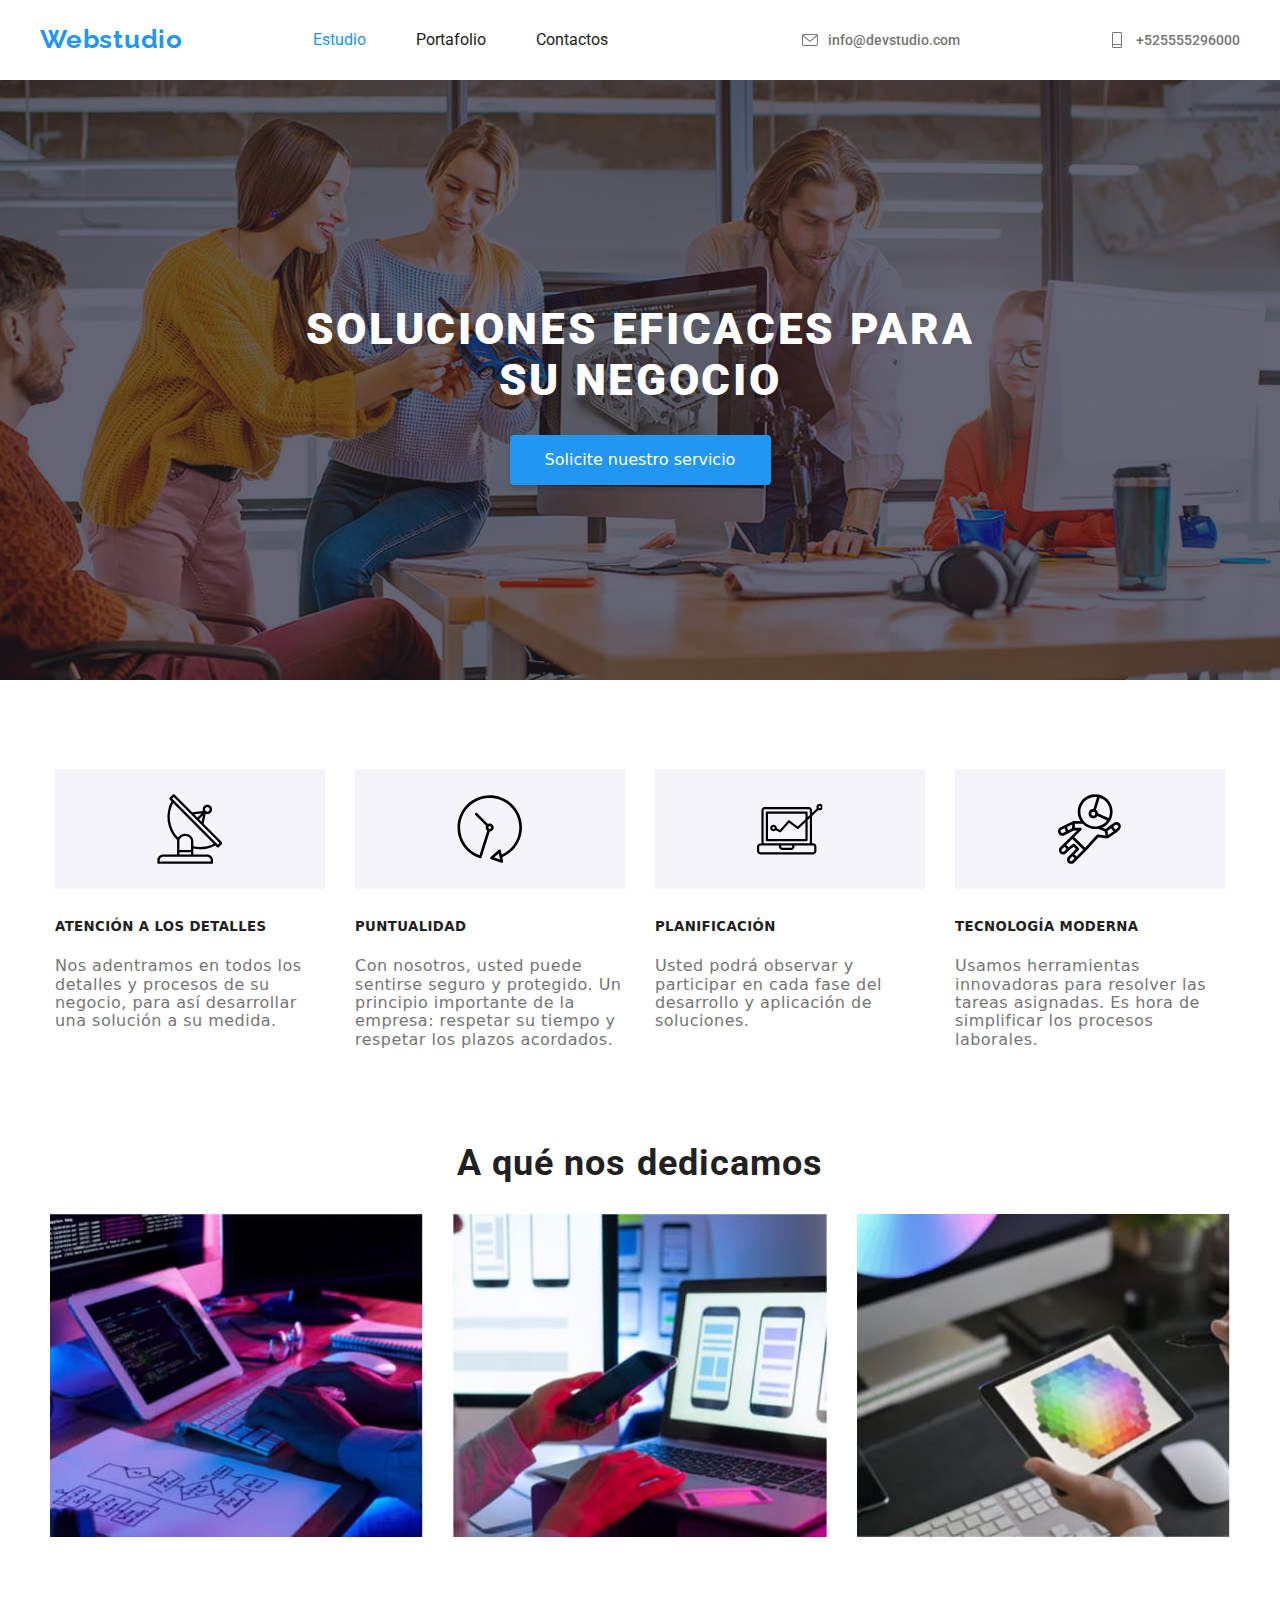
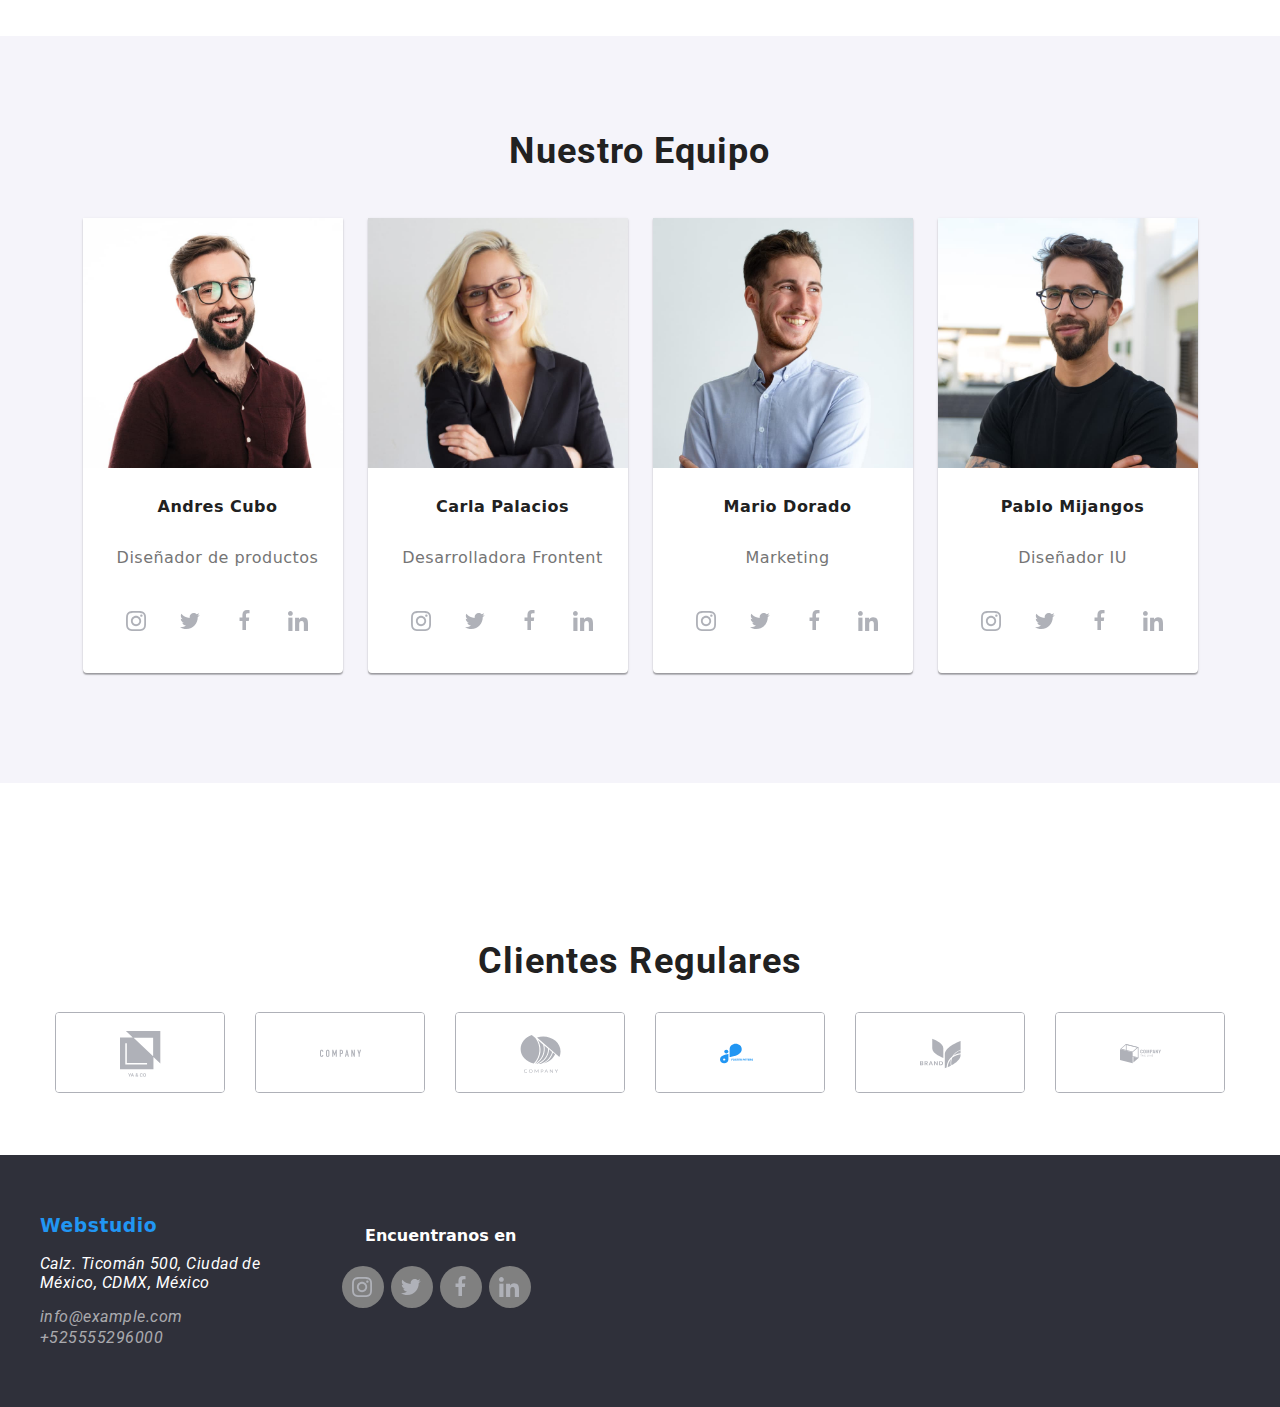
==== index.html @ 18aaa17f "first commit" ====
<!DOCTYPE html>
<html lang="en">
  <head>
    <link
      rel="stylesheet"
      href="https://cdnjs.cloudflare.com/ajax/libs/modern-normalize/1.0.0/modern-normalize.min.css"
    />
    <meta charset="UTF-8" />
    <meta http-equiv="X-UA-Compatible" content="IE=edge" />
    <meta name="viewport" content="width=device-width, initial-scale=1.0" />
    <link rel="preconnect" href="https://fonts.googleapis.com" />
    <link rel="preconnect" href="https://fonts.gstatic.com" crossorigin />
    <link
      href="https://fonts.googleapis.com/css2?family=Raleway:ital,wght@0,100;0,200;0,300;0,400;0,500;0,600;0,700;0,800;0,900;1,100;1,200;1,300;1,400;1,500;1,600;1,700;1,800;1,900&family=Roboto:ital,wght@0,100;0,300;0,400;0,500;0,700;0,900;1,100;1,300;1,400;1,500;1,700;1,900&display=swap"
      rel="stylesheet"
    />
    <link rel="stylesheet" href="./css/styles.css" />
    <link rel="stylesheet" href="./css/style.css" />
    <title>Principal</title>
  </head>
  <body class="body">
    <header>
      <div class="contenedor header">
        <nav class="nav">
          <a href="Webstudio" class="logo">Webstudio</a>
          <ul class="menu">
            <li class="links link-actual">Estudio</li>
            <li><a class="links" href="portafolio.html">Portafolio</a></li>
            <li class="links">Contactos</li>
          </ul>
        </nav>

        <ul class="contact-inf">
          <li>
            <div class="correo">
              <svg class="icono">
                <use href="/symbol-defs.svg#icon-sobre" width="16px"></use>
              </svg>
         
            <a href="mailto:info@devstudio.com" class="contactos"
              >info@devstudio.com</a
            >
          </div>
          </li>
          <li>
            <div class="telefono">
              <svg class="icono">
                <use href="/symbol-defs.svg#telefono" width="10px"></use>
              </svg>
            <a href="tel:+525555296000" class="contactos">+525555296000</a>
          </div>
          </li>
        </ul>
      </div>
    </header>

    <main id="main">
      <div class="titulo">
        <div class="imagen-titulo">
          <h1 class="h1">SOLUCIONES EFICACES PARA SU NEGOCIO</h1>
          <button type="button" class="botonh1">
            Solicite nuestro servicio
          </button>
        </div>
      </div>

      <div class="contenedor">
        <ul class="servicios">
          <li>
            <div class="icon-block">
              <svg class="icono">
                <use href="/symbol-defs.svg#icon-Vector"></use>
              </svg>
            </div>
            <h5 class="h5">ATENCIÓN A LOS DETALLES</h5>
            <p class="textoh5">
              Nos adentramos en todos los detalles y procesos de su negocio,
              para así desarrollar una solución a su medida.
            </p>
          </li>
          <li>
            <div class="icon-block">
              <svg class="icono">
                <use href="/symbol-defs.svg#icon-Vector1"></use>
              </svg>
            </div>
            <h5 class="h5">PUNTUALIDAD</h5>
            <p class="textoh5">
              Con nosotros, usted puede sentirse seguro y protegido. Un
              principio importante de la empresa: respetar su tiempo y respetar
              los plazos acordados.
            </p>
          </li>

          <li>
            <div class="icon-block">
              <svg class="icono">
                <use href="/symbol-defs.svg#icon-Vector2"></use>
              </svg>
            </div>
            <h5 class="h5">PLANIFICACIÓN</h5>
            <p class="textoh5">
              Usted podrá observar y participar en cada fase del desarrollo y
              aplicación de soluciones.
            </p>
          </li>
          <li>
            <div class="icon-block">
              <svg class="icono">
                <use href="/symbol-defs.svg#icon-Vector3"></use>
              </svg>
            </div>
            <h5 class="h5">TECNOLOGÍA MODERNA</h5>
            <p class="textoh5">
              Usamos herramientas innovadoras para resolver las tareas
              asignadas. Es hora de simplificar los procesos laborales.
            </p>
          </li>
        </ul>

        <h2>A qué nos dedicamos</h2>
        <ul class="imagenes">
          <li>
            <img
              src="images/imagen1.jpg"
              alt="Foto con computador"
              width="373.26px"
            />
          </li>
          <li>
            <img
              src="images/imagen2.jpg"
              alt="Foto con celular"
              width="373.16px"
            />
          </li>
          <li>
            <img
              src="images/imagen3.jpg"
              alt="Foto con Tablet"
              width="373.16px"
            />
          </li>
        </ul>
      </div>
      <div class="marco-personas">
        <h2>Nuestro Equipo</h2>

        <ul class="personas">
          <li class="bloque-persona">
            <img
              src="images/imagen4.jpg"
              alt="Foto de Andres Cubo"
              width="260"
            />
            <h4 class="persona">Andres Cubo</h4>
            <p class="cargo">Diseñador de productos</p>
            <div class="icon-block-social">
              <svg width="44px" height="44px">
                <rect width="100%" height="100%" fill="#ffffff" />
                <circle cx="22px" cy="22px" r="21px" fill="blue" />
                <use
                  href="/symbol-defs.svg#instagram"
                  width="20px"
                  x="11px"
                ></use>
              </svg>

              <svg width="44px" height="44px">
                <rect />
                <circle cx="22px" cy="22px" r="21px" />
                <use href="/symbol-defs.svg#twiter" width="20px" x="11px"></use>
              </svg>

              <svg width="44px" height="44px">
                <rect class="rect" width="100%" height="100%" />
                <circle class="circle" cx="22px" cy="22px" r="21px" />
                <use
                  href="/symbol-defs.svg#facebook"
                  height="20px"
                  y="11px"
                ></use>
              </svg>

              <svg width="44px" height="44px">
                <rect width="100%" height="100%" fill="#ffffff" />
                <circle cx="22px" cy="22px" r="21px" fill="blue" />
                <use
                  href="/symbol-defs.svg#linkedin"
                  width="20px"
                  x="11px"
                ></use>
              </svg>
            </div>
          </li>
          <li class="bloque-persona">
            <img
              src="images/imagen5.jpg"
              alt="Foto de Carla Palacios"
              width="260"
            />
            <h4 class="persona">Carla Palacios</h4>
            <p class="cargo">Desarrolladora Frontent</p>
            <div class="icon-block-social">
              <svg width="44px" height="44px">
                <rect width="100%" height="100%" fill="#ffffff" />
                <circle cx="22px" cy="22px" r="21px" fill="blue" />
                <use
                  href="/symbol-defs.svg#instagram"
                  width="20px"
                  x="11px"
                ></use>
              </svg>

              <svg width="44px" height="44px">
                <rect />
                <circle cx="22px" cy="22px" r="21px" />
                <use href="/symbol-defs.svg#twiter" width="20px" x="11px"></use>
              </svg>

              <svg width="44px" height="44px">
                <rect class="rect" width="100%" height="100%" />
                <circle class="circle" cx="22px" cy="22px" r="21px" />
                <use
                  href="/symbol-defs.svg#facebook"
                  height="20px"
                  y="11px"
                ></use>
              </svg>

              <svg width="44px" height="44px">
                <rect width="100%" height="100%" fill="#ffffff" />
                <circle cx="22px" cy="22px" r="21px" fill="blue" />
                <use
                  href="/symbol-defs.svg#linkedin"
                  width="20px"
                  x="11px"
                ></use>
              </svg>
            </div>
          </li>
          <li class="bloque-persona">
            <img
              src="images/imagen6.jpg"
              alt="Foto de Mario Dorado"
              width="260"
            />
            <h4 class="persona">Mario Dorado</h4>
            <p class="cargo">Marketing</p>
            <div class="icon-block-social">
              <svg width="44px" height="44px">
                <rect width="100%" height="100%" fill="#ffffff" />
                <circle cx="22px" cy="22px" r="21px" fill="blue" />
                <use
                  href="/symbol-defs.svg#instagram"
                  width="20px"
                  x="11px"
                ></use>
              </svg>

              <svg width="44px" height="44px">
                <rect />
                <circle cx="22px" cy="22px" r="21px" />
                <use href="/symbol-defs.svg#twiter" width="20px" x="11px"></use>
              </svg>

              <svg width="44px" height="44px">
                <rect class="rect" width="100%" height="100%" />
                <circle class="circle" cx="22px" cy="22px" r="21px" />
                <use
                  href="/symbol-defs.svg#facebook"
                  height="20px"
                  y="11px"
                ></use>
              </svg>

              <svg width="44px" height="44px">
                <rect width="100%" height="100%" fill="#ffffff" />
                <circle cx="22px" cy="22px" r="21px" fill="blue" />
                <use
                  href="/symbol-defs.svg#linkedin"
                  width="20px"
                  x="11px"
                ></use>
              </svg>
            </div>
          </li>
          <li class="bloque-persona">
            <img
              src="images/imagen7.jpg"
              alt="Foto de Pablo Mijangos"
              width="260"
            />
            <h4 class="persona">Pablo Mijangos</h4>
            <p class="cargo">Diseñador IU</p>
            <div class="icon-block-social">
              <svg width="44px" height="44px">
                <rect width="100%" height="100%" fill="#ffffff" />
                <circle cx="22px" cy="22px" r="21px" fill="blue" />
                <use
                  href="/symbol-defs.svg#instagram"
                  width="20px"
                  x="11px"
                ></use>
              </svg>

              <svg width="44px" height="44px">
                <rect />
                <circle cx="22px" cy="22px" r="21px" />
                <use href="/symbol-defs.svg#twiter" width="20px" x="11px"></use>
              </svg>

              <svg width="44px" height="44px">
                <rect class="rect" width="100%" height="100%" />
                <circle class="circle" cx="22px" cy="22px" r="21px" />
                <use
                  href="/symbol-defs.svg#facebook"
                  height="20px"
                  y="11px"
                ></use>
              </svg>

              <svg width="44px" height="44px">
                <rect width="100%" height="100%" fill="#ffffff" />
                <circle cx="22px" cy="22px" r="21px" fill="blue" />
                <use
                  href="/symbol-defs.svg#linkedin"
                  width="20px"
                  x="11px"
                ></use>
              </svg>
            </div>
          </li>
        </ul>
      </div>

      <div class="marco-clientes-regulares">
        <h2>Clientes Regulares</h2>
        <div class="marco-logo-clientes">
          <svg class="marco-cliente" width="170px" height="81px">
            <rect width="100%" height="100%" fill="#ffffff" />
            <use
              href="/symbol-defs.svg#icon-Union"
              width="41px"
              height="46.7px"
              x="64px"
              y="17.15px"
            ></use>
          </svg>

          <svg class="marco-cliente" width="170px" height="81px">
            <rect width="100%" height="100%" fill="#ffffff" />
            <use
              href="/symbol-defs.svg#icon-Grupo-5"
              width="41px"
              height="46.7px"
              x="64px"
              y="17.15px"
            ></use>
          </svg>

          <svg class="marco-cliente" width="170px" height="81px">
            <rect width="100%" height="100%" fill="#ffffff" />
            <use
              href="/symbol-defs.svg#icon-Objecto1"
              width="41px"
              height="46.7px"
              x="64px"
              y="17.15px"
            ></use>
          </svg>

          <svg class="marco-cliente" width="170px" height="81px">
            <rect width="100%" height="100%" fill="#ffffff" />
            <use
              href="/symbol-defs.svg#icon-grupo"
              width="41px"
              height="46.7px"
              x="64px"
              y="17.15px"
            ></use>
          </svg>

          <svg class="marco-cliente" width="170px" height="81px">
            <rect width="100%" height="100%" fill="#ffffff" />
            <use
              href="/symbol-defs.svg#icon-grupo1"
              width="41px"
              height="46.7px"
              x="64px"
              y="17.15px"
            ></use>
          </svg>

          <svg class="marco-cliente" width="170px" height="81px">
            <rect width="100%" height="100%" fill="#ffffff" />
            <use
              href="/symbol-defs.svg#icon-Objecto2"
              width="41px"
              height="46.7px"
              x="64px"
              y="17.15px"
            ></use>
          </svg>
        </div>
      </div>

      <footer class="footer">
        <div class="contenedor">
          <div class="general-footer">

            <div class="div-footer">
              <h3 class="h3 h3-footer">Webstudio</h3>
              <address class="address">
                Calz. Ticomán 500, Ciudad de México, CDMX, México

                <ul class="contactos-inf">
                  <li>
                    <a href="mailto:info@example.com" class="contacto-inf"
                      >info@example.com</a
                    >
                  </li>
                  <li>
                    <a href="tel:+525555296000" class="contacto-inf"
                      >+525555296000</a
                    >
                  </li>
                </ul>
              </address>
            </div>

          <div class="div-footer2">

            <div  class="h4-footer">
            <h4 class="h41">Encuentranos en</h4>
          </div>

          <div class="logos-footer">
            <svg width="44px" height="44px">
              <rect class="rect-footer" width="100%" height="100%" fill="#2F303A" />
              <circle class="circle-footer" cx="22px" cy="22px" r="21px" />
              <use
                href="/symbol-defs.svg#instagram"
                width="20px"
                x="11px"
              ></use>
            </svg>

            <svg width="44px" height="44px">
              <rect class="rect-footer"/>
              <circle class="circle-footer" cx="22px" cy="22px" r="21px" />
              <use href="/symbol-defs.svg#twiter" width="20px" x="11px"></use>
            </svg>

            <svg width="44px" height="44px">
              <rect class="rect-footer"/>
              <circle class="circle-footer" cx="22px" cy="22px" r="21px" />
              <use
                href="/symbol-defs.svg#facebook"
                height="20px"
                y="11px"
              ></use>
            </svg>

            <svg width="44px" height="44px">
              <rect class="rect-footer"/>
              <circle class="circle-footer" cx="22px" cy="22px" r="21px"/>
              <use href="/symbol-defs.svg#linkedin" width="20px" x="11px"></use>
            </svg>
          </div>
        </div>
      </footer>
    </main>
  </body>
</html>
---- css/styles.css ----
:root {
  --body-color: #212121;
  --logo-color: #2196f3;
  --contactos-color: #757575;
  --titulo-color: #2f303a;
  --h1-color: #ffffff;
  --footer-color: #2f303a;
  --boton-portafolio-color: #f5f4fa;
  --color-div-personas: #f5f4fa;
  --marco-redes: #ffffff;
  --circulo-redes: #ffffff;
  --hover-circulo: #2196f3;
}
.logo {
  color: var(--logo-color);
  letter-spacing: 0.03em;
  /*width: 145px;
  height: 31px;
  left: 215px;
  top: 24px;*/
  font-size: 26px;
  font-weight: 700;
  font-family: 'raleway', sans-serif;
  text-decoration: none;
}

.body {
  color: var(--body-color);
}

.links {
  text-decoration: none;
  font-family: 'Roboto', sans-serif;
  color: var(--body-color);
}
.link-actual {
  left: 453px;
  top: 32;
  color: var(--logo-color);
}

.links:hover {
  color: var(--logo-color);
}
.contactos {
  color: var(--contactos-color);
  font-weight: 500;
  font-size: 14px;
  text-decoration: none;
}
.contactos:hover {
  color: var(--logo-color);
}

.h1 {
  font-family: 'Roboto';
  font-style: normal;
  font-weight: 900;
  font-size: 44px;
  text-align: center;
  letter-spacing: 0.06em;
  color: var(--h1-color);
}

.botonh1:active {
  background-color: rgba(0, 0, 0, 0.15);
}

.h5 {
  width: 270px;
  height: 16px;
  letter-spacing: 0.03em;
  text-transform: uppercase;
  color: var(--body-color);
  margin-top: 0;
}
.textoh5 {
  width: 270px;
  height: 75px;
  letter-spacing: 0.03em;
  color: var(--contactos-color);
}

.personas {
  list-style: none;
  display: flex;
  padding-left: 0;
  justify-content: center;
  gap: 25px;
}

h2 {
  font-family: 'Roboto';
  letter-spacing: 0.03em;
  color: var(--body-color);
  font-weight: 700;
  font-size: 36px;
  line-height: 42px;
  display: flex;
  margin-right: 0;
  justify-content: center;
  margin-top: 94px;
}

.footer {
  height: 252px;
  left: 0px;
  top: 2158px;
  background: var(--footer-color);
  list-style: none;
  display: flex;
  flex-direction: column;
}

.h3 {
  width: 145px;
  height: 31px;
  letter-spacing: 0.03em;
  color: var(--logo-color);
}

.address {
  width: 231px;
  height: 21px;
  letter-spacing: 0.03em;
  color: var(--h1-color);
  font-family: 'Roboto';
  margin-bottom: 27px;
}

.contactos-inf {
  list-style: none;
  padding-left: 0;
  margin-left: 0;
  justify-content: left;
}

.contacto-inf {
  display: flex;
  height: 21px;
  font-family: 'Roboto';
  letter-spacing: 0.03em;
  color: rgba(255, 255, 255, 0.6);
  list-style: none;
  text-align: left;
  text-decoration: none;
}

.cargo {
  width: 270px;
  height: 19px;
  text-align: center;
  letter-spacing: 0.03em;
  color: var(--contactos-color);
  display: flex;
  justify-content: center;
  align-items: center;
  padding-top: 0;
  margin-top: 10px;
  height: 30;
}

.botones-portafolio {
  list-style: none;
  display: flex;
  padding-top: 106px;
  justify-content: center;
  margin-top: 0;
  gap: 8px;
  padding-left: 0;
}

.boton-portafolio {
  text-align: center;
  color: var(--body-color);
  background-color: #f5f4fa;
  height: 32px;
  padding-top: 6px;
  padding-bottom: 6px;
  padding-left: 24px;
  padding-right: 24px;
  border-radius: 4px;
  cursor: pointer;
  border-style: none;
}

.boton-portafolio:hover {
  box-shadow: 0px 3px 1px rgba(0, 0, 0, 0.1), 0px 1px 2px rgba(0, 0, 0, 0.08),
    0px 2px 2px rgba(0, 0, 0, 0.12);
}

.boton-portafolio:active {
  background-color: var(--logo-color);
  color: var(--h1-color);
}

.imagenes-portafolio {
  list-style: none;
  display: flex;
  flex-wrap: wrap;
  gap: 30px;
  margin-top: 0;
  padding-left: 0;
}

.header {
  display: flex;
  justify-content: space-between;
  height: 80px;
  /*width: 1600px;*/
}
.nav {
  display: flex;
  justify-content: center;
  align-items: center;
  height: 80px;
  gap: 90px;
}
.menu {
  display: flex;
  align-items: right;
  gap: 50px;
  font-family: 'Roboto';
  /*top: 32px;*/
  list-style: none;
}

.contact-inf {
  display: flex;
  justify-content: flex-end;
  list-style: none;
  font-family: 'Roboto';
  font-style: normal;
  gap: 50px;
  align-items: center;
}

.titulo {
  display: flex;
  flex-direction: column;
  align-items: center;
  background-image: url(/images/principalsvg.svg);
  background-repeat: no-repeat;
  background-position: center;
  height: 600px;
  justify-content: center;
}
.imagen-titulo {
  display: flex;
  flex-direction: column;
  align-items: center;
  background: rgba(47, 48, 58, 0.4);
  justify-content: center;
  height: 600px;
  width: 1600px;
}

.icono {
  display: block;
  justify-content: center;
  width: 65.32px;
  height: 70px;
  margin-left: 102.34px;
}

.icon-block {
  align-items: center;
  background-color: #f5f4fa;
  width: 270px;
  height: 120px;
  padding-top: 25px;
  margin-bottom: 30px;
}
.h1 {
  margin-top: 0 auto;
  width: 696px;
}

.botonh1 {
  gap: 30px;
  background: var(--logo-color);
  box-shadow: 0px 4px 4px rgba(0, 0, 0, 0.15);
  color: var(--h1-color);
  cursor: pointer;
  width: 261px;
  height: 50px;
  border-style: none;
  border-radius: 4px;
}

.servicios {
  display: flex;
  justify-content: center;
  gap: 30px;
  padding-left: 0;
  align-items: top;
  margin-top: 89px;
  list-style: none;
}

.imagenes {
  display: flex;
  justify-content: center;
  gap: 30px;
  padding-left: 0;
  list-style: none;
}

.bloque-persona {
  display: flex;
  flex-direction: column;
  background-color: var(--h1-color);
  box-shadow: 0px 1px 3px rgba(0, 0, 0, 0.12), 0px 1px 1px rgba(0, 0, 0, 0.14),
    0px 2px 1px rgba(0, 0, 0, 0.2);
  border-radius: 0px 0px 4px 4px;
  width: 260px;
  margin-bottom: 94px;
}

.icon-block-social {
  display: flex;
  gap: 10px;
  height: 44px;
  margin-left: 32px;
  margin-bottom: 30px;
  margin-top: 16px;
}

rect {
  fill: var(--marco-redes);
  width: 100%;
  height: 100%;
}
circle {
  fill: var(--circulo-redes);
  width: 44px;
  height: 44pxs;
}
circle:hover {
  fill: var(--hover-circulo);
}

.persona {
  display: flex;
  padding-top: 0;
  margin-top: 30px;
  justify-content: center;
  width: 270px;
  height: 19px;
  text-align: center;
  letter-spacing: 0.03em;
  color: var(--body-color);
  padding-left: 0;
}

.marco-personas {
  display: flex;
  flex-direction: column;
  background-color: var(--color-div-personas);
  margin-top: 94px;
}

.nuestro-equipo {
  margin-top: 94;
}

.div-footer {
  display: flex;
  flex-direction: column;
  align-items: left;
  margin-top: 60px;
}

.h3-footer {
  margin-top: 0;
  margin-bottom: 9px;
}

.header-portafolio {
  border: 1px solid;
  border-color: #ececec;
  display: flex;
  height: 80px;
}

.marco-botones-portafolio {
  height: 194px;
  padding-top: 0;
}

.bloque-portafolio {
  background-color: #ffffff;
  border: 1px solid;
  border-color: #eeeeee;
  height: 404px;
}

h4 {
  display: flex;
  padding-top: 20px;
  padding-left: 24px;
  margin-top: 0;
  width: 322px;
  height: 36px;
  color: #212121;
}

.descripcion-portafolio {
  width: 300px;
  height: 32px;
  padding-top: 4px;
  padding-left: 24px;
  color: #757575;
}

.contenedor {
  width: 1200px;
  margin: 0 auto;
}

.marco-clientes-regulares {
  display: flex;
  flex-direction: column;
  justify-content: center;
  height: 372px;
  background-color: var(--h1-color);
}

.marco-logo-clientes {
  display: flex;
  justify-content: center;
  gap: 30px;
}

.marco-cliente {
  border: solid 1px #afb1b8;
  border-radius: 4px;
}

.general-footer {
  display: flex;
}

.div-footer2 {
  margin-left: 70px;
}

.h4-footer {
  margin-top: 52px;
}

.h41 {
  color: var(--marco-redes);
}

.rect-footer {
  fill: #2f303a;
}

.circle-footer {
  fill: gray;
}

.correo {
  display: flex;
  justify-content: center;
  align-items: center;
  gap: 0px;
  width: 260px;
}

.telefono {
  display: flex;
  justify-content: center;
  align-items: center;
  width: 230px;
}
---- css/style.css ----
.icon {
  display: inline-block;
  width: 1em;
  height: 1em;
  stroke-width: 0;
  stroke: currentColor;
  fill: currentColor;
}

/* ==========================================
Single-colored icons can be modified like so:
.icon-name {
  font-size: 32px;
  color: red;
}
========================================== */

.icon-sobre {
  width: 1.3330078125em;
}

.icon-Vector7 {
  width: 0.625em;
}

.icon-Objecto2 {
  width: 2.0888671875em;
}

.icon-grupo1 {
  width: 1.3408203125em;
}

.icon-grupo {
  width: 2.0234375em;
}

.icon-Objecto1 {
  width: 1.0712890625em;
}

.icon-Grupo-5 {
  width: 4.4443359375em;
}

.icon-Union {
  width: 0.8916015625em;
}

.icon-Vector6 {
  width: 0.5498046875em;
}

.icon-Vector5 {
  width: 1.111328125em;
}

.icon-Vector3 {
  width: 0.9013671875em;
}

.icon-Vector2 {
  width: 1.2958984375em;
}

.icon-Vector1 {
  width: 0.9716796875em;
}

.icon-Vector {
  width: 0.9423828125em;
}
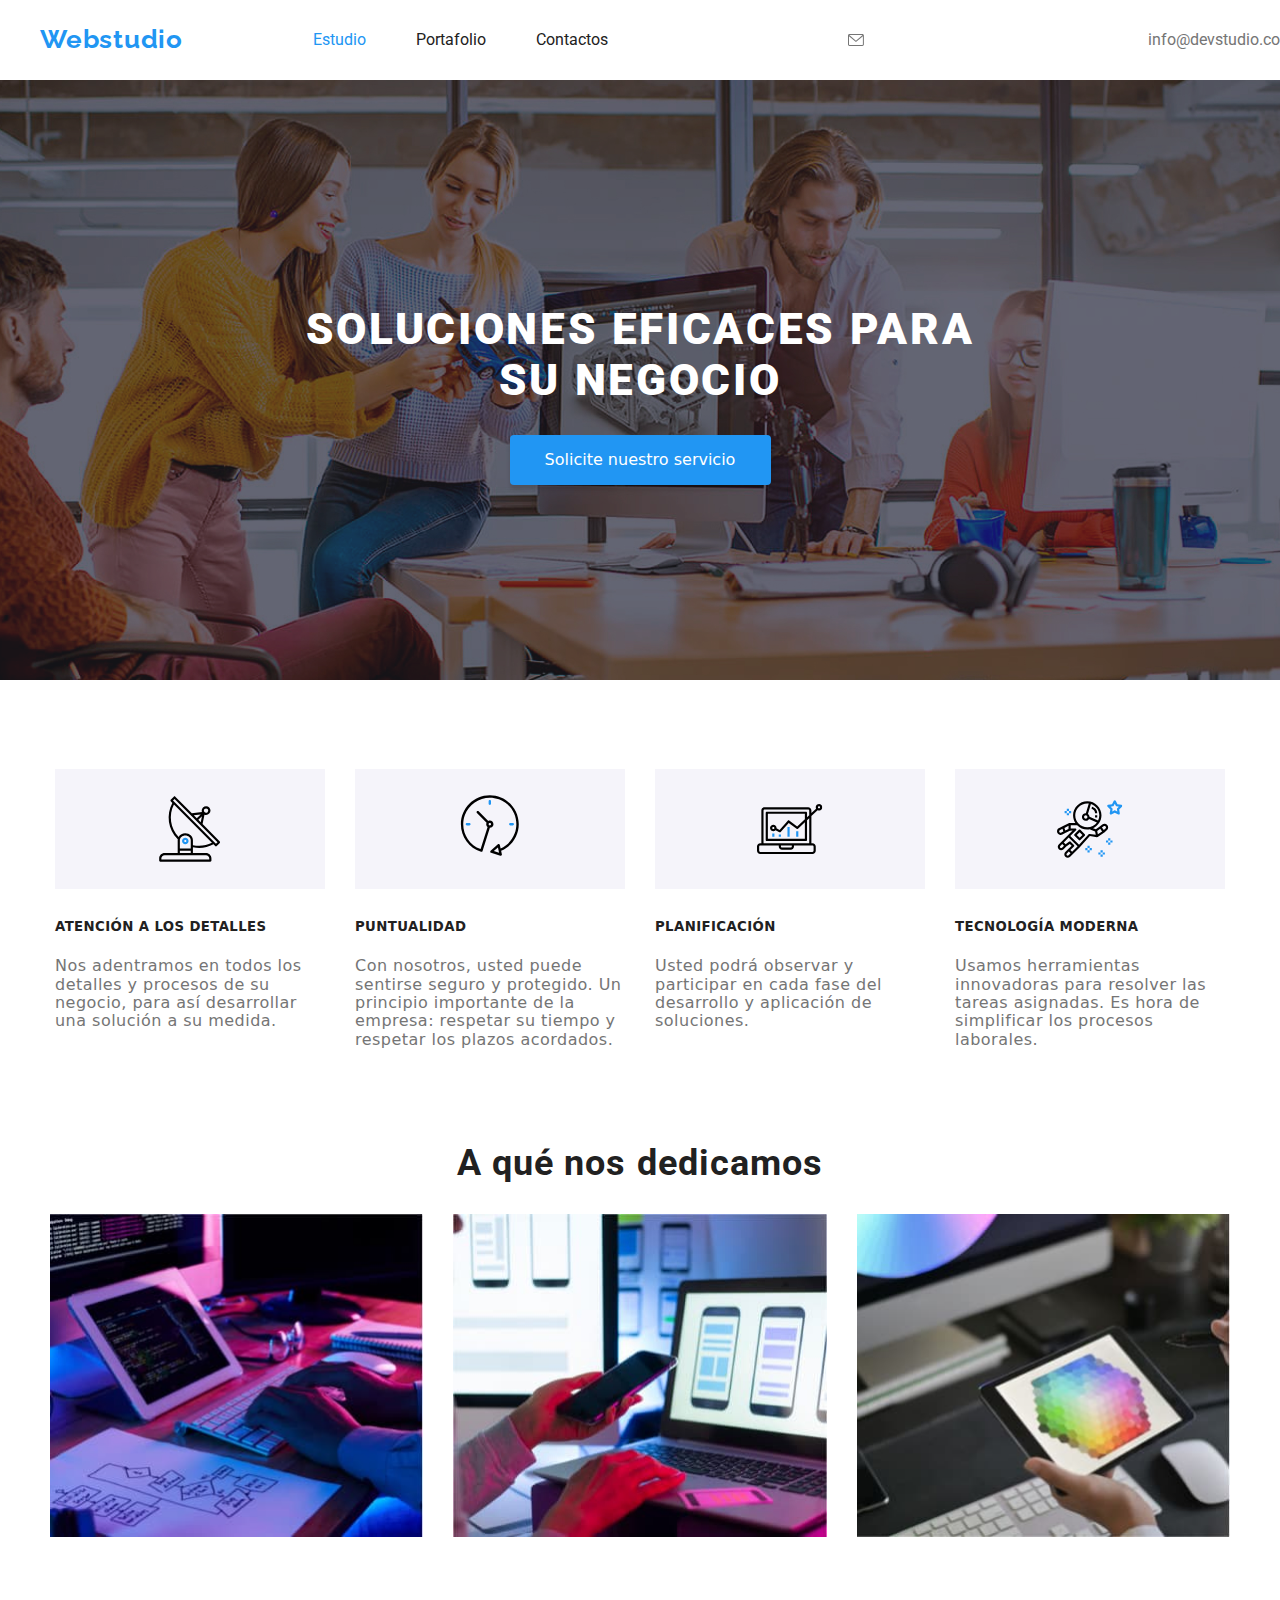
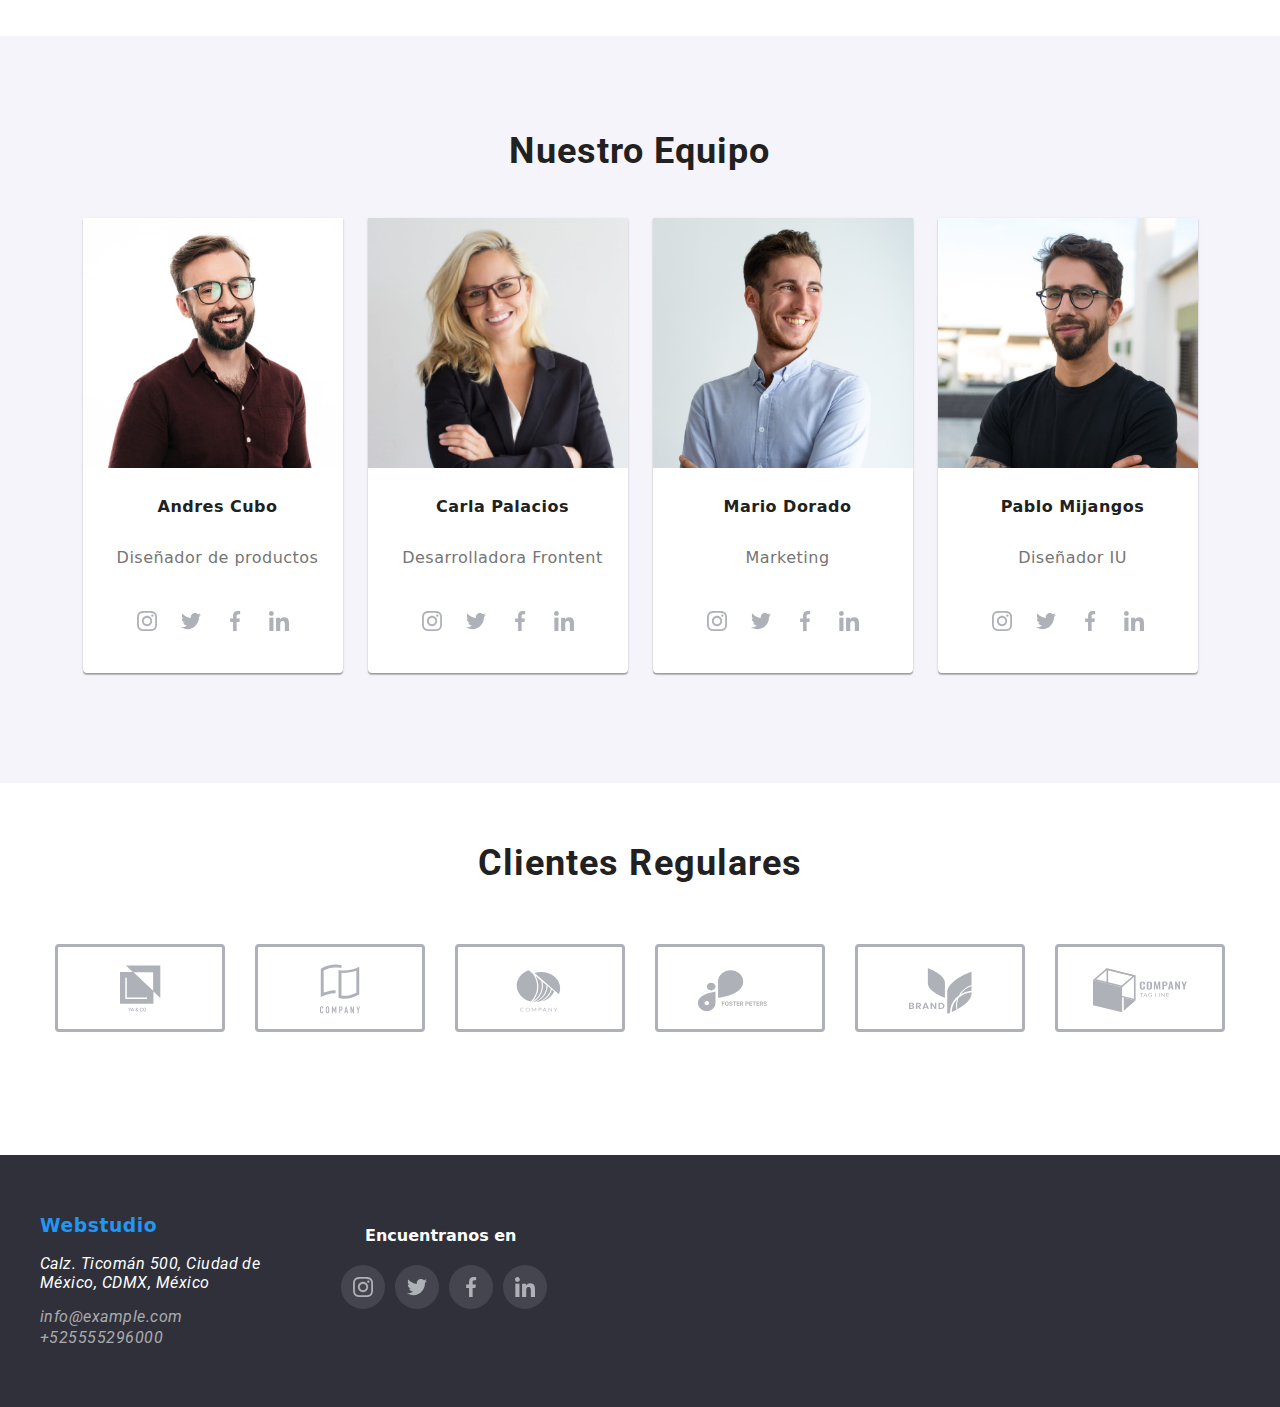
==== commit 0543cddc: "primeracorreccion" ====
--- a/index.html
+++ b/index.html
@@ -31,24 +31,18 @@
         </nav>
 
         <ul class="contact-inf">
-          <li>
-            <div class="correo">
-              <svg class="icono">
-                <use href="/symbol-defs.svg#icon-sobre" width="16px"></use>
-              </svg>
-         
-            <a href="mailto:info@devstudio.com" class="contactos"
-              >info@devstudio.com</a
-            >
-          </div>
-          </li>
-          <li>
-            <div class="telefono">
-              <svg class="icono">
-                <use href="/symbol-defs.svg#telefono" width="10px"></use>
+          <li class="correo-telefono">
+              <svg>
+                <use href="./symbol-defs.svg#icon-sobre" width="16px"></use>
+              </svg>
+              <a href="mailto:info@devstudio.com" class="contactos"
+              >info@devstudio.com</a>
+          </li>
+          <li class="correo-telefono">
+              <svg>
+                <use href="./symbol-defs.svg#icon-Vector" width="10px"></use>
               </svg>
             <a href="tel:+525555296000" class="contactos">+525555296000</a>
-          </div>
           </li>
         </ul>
       </div>
@@ -69,7 +63,7 @@
           <li>
             <div class="icon-block">
               <svg class="icono">
-                <use href="/symbol-defs.svg#icon-Vector"></use>
+                <use href="./symbol-defs.svg#icon-antena-1"></use>
               </svg>
             </div>
             <h5 class="h5">ATENCIÓN A LOS DETALLES</h5>
@@ -81,7 +75,7 @@
           <li>
             <div class="icon-block">
               <svg class="icono">
-                <use href="/symbol-defs.svg#icon-Vector1"></use>
+                <use href="./symbol-defs.svg#icon-reloj-1"></use>
               </svg>
             </div>
             <h5 class="h5">PUNTUALIDAD</h5>
@@ -95,7 +89,7 @@
           <li>
             <div class="icon-block">
               <svg class="icono">
-                <use href="/symbol-defs.svg#icon-Vector2"></use>
+                <use href="./symbol-defs.svg#icon-diagrama-1"></use>
               </svg>
             </div>
             <h5 class="h5">PLANIFICACIÓN</h5>
@@ -107,7 +101,7 @@
           <li>
             <div class="icon-block">
               <svg class="icono">
-                <use href="/symbol-defs.svg#icon-Vector3"></use>
+                <use href="./symbol-defs.svg#icon-astronauta-1"></use>
               </svg>
             </div>
             <h5 class="h5">TECNOLOGÍA MODERNA</h5>
@@ -155,44 +149,34 @@
             />
             <h4 class="persona">Andres Cubo</h4>
             <p class="cargo">Diseñador de productos</p>
-            <div class="icon-block-social">
-              <svg width="44px" height="44px">
-                <rect width="100%" height="100%" fill="#ffffff" />
-                <circle cx="22px" cy="22px" r="21px" fill="blue" />
-                <use
-                  href="/symbol-defs.svg#instagram"
-                  width="20px"
-                  x="11px"
-                ></use>
-              </svg>
-
-              <svg width="44px" height="44px">
-                <rect />
-                <circle cx="22px" cy="22px" r="21px" />
-                <use href="/symbol-defs.svg#twiter" width="20px" x="11px"></use>
-              </svg>
-
-              <svg width="44px" height="44px">
-                <rect class="rect" width="100%" height="100%" />
-                <circle class="circle" cx="22px" cy="22px" r="21px" />
-                <use
-                  href="/symbol-defs.svg#facebook"
-                  height="20px"
-                  y="11px"
-                ></use>
-              </svg>
-
-              <svg width="44px" height="44px">
-                <rect width="100%" height="100%" fill="#ffffff" />
-                <circle cx="22px" cy="22px" r="21px" fill="blue" />
-                <use
-                  href="/symbol-defs.svg#linkedin"
-                  width="20px"
-                  x="11px"
-                ></use>
-              </svg>
-            </div>
-          </li>
+
+              <ul class="social-icons">
+              <li class="social-icon">
+              <svg width="20px" height="20px">
+              <use href="./symbol-defs.svg#icon-instagram-21"></use>
+              </svg>
+              </li>
+              <li class="social-icon">
+              <svg width="20px" height="20px">
+                <use href="./symbol-defs.svg#icon-twitter-1"></use>
+              </svg>
+              </li>
+              <li class="social-icon">
+              <svg width="20px" height="20px">
+                <use
+                  href="./symbol-defs.svg#icon-facebook-1"
+                ></use>
+              </svg>
+</li>
+<li class="social-icon">
+              <svg width="20px" height="20px">
+                <use
+                  href="./symbol-defs.svg#icon-linkedin-11"
+                ></use>
+              </svg>
+</li>
+</ul>
+
           <li class="bloque-persona">
             <img
               src="images/imagen5.jpg"
@@ -201,43 +185,32 @@
             />
             <h4 class="persona">Carla Palacios</h4>
             <p class="cargo">Desarrolladora Frontent</p>
-            <div class="icon-block-social">
-              <svg width="44px" height="44px">
-                <rect width="100%" height="100%" fill="#ffffff" />
-                <circle cx="22px" cy="22px" r="21px" fill="blue" />
-                <use
-                  href="/symbol-defs.svg#instagram"
-                  width="20px"
-                  x="11px"
-                ></use>
-              </svg>
-
-              <svg width="44px" height="44px">
-                <rect />
-                <circle cx="22px" cy="22px" r="21px" />
-                <use href="/symbol-defs.svg#twiter" width="20px" x="11px"></use>
-              </svg>
-
-              <svg width="44px" height="44px">
-                <rect class="rect" width="100%" height="100%" />
-                <circle class="circle" cx="22px" cy="22px" r="21px" />
-                <use
-                  href="/symbol-defs.svg#facebook"
-                  height="20px"
-                  y="11px"
-                ></use>
-              </svg>
-
-              <svg width="44px" height="44px">
-                <rect width="100%" height="100%" fill="#ffffff" />
-                <circle cx="22px" cy="22px" r="21px" fill="blue" />
-                <use
-                  href="/symbol-defs.svg#linkedin"
-                  width="20px"
-                  x="11px"
-                ></use>
-              </svg>
-            </div>
+            <ul class="social-icons">
+              <li class="social-icon">
+              <svg width="20px" height="20px">
+              <use href="./symbol-defs.svg#icon-instagram-21"></use>
+              </svg>
+              </li>
+              <li class="social-icon">
+              <svg width="20px" height="20px">
+                <use href="./symbol-defs.svg#icon-twitter-1"></use>
+              </svg>
+              </li>
+              <li class="social-icon">
+              <svg width="20px" height="20px">
+                <use
+                  href="./symbol-defs.svg#icon-facebook-1"
+                ></use>
+              </svg>
+</li>
+<li class="social-icon">
+              <svg width="20px" height="20px">
+                <use
+                  href="./symbol-defs.svg#icon-linkedin-11"
+                ></use>
+              </svg>
+</li>
+</ul>
           </li>
           <li class="bloque-persona">
             <img
@@ -247,43 +220,32 @@
             />
             <h4 class="persona">Mario Dorado</h4>
             <p class="cargo">Marketing</p>
-            <div class="icon-block-social">
-              <svg width="44px" height="44px">
-                <rect width="100%" height="100%" fill="#ffffff" />
-                <circle cx="22px" cy="22px" r="21px" fill="blue" />
-                <use
-                  href="/symbol-defs.svg#instagram"
-                  width="20px"
-                  x="11px"
-                ></use>
-              </svg>
-
-              <svg width="44px" height="44px">
-                <rect />
-                <circle cx="22px" cy="22px" r="21px" />
-                <use href="/symbol-defs.svg#twiter" width="20px" x="11px"></use>
-              </svg>
-
-              <svg width="44px" height="44px">
-                <rect class="rect" width="100%" height="100%" />
-                <circle class="circle" cx="22px" cy="22px" r="21px" />
-                <use
-                  href="/symbol-defs.svg#facebook"
-                  height="20px"
-                  y="11px"
-                ></use>
-              </svg>
-
-              <svg width="44px" height="44px">
-                <rect width="100%" height="100%" fill="#ffffff" />
-                <circle cx="22px" cy="22px" r="21px" fill="blue" />
-                <use
-                  href="/symbol-defs.svg#linkedin"
-                  width="20px"
-                  x="11px"
-                ></use>
-              </svg>
-            </div>
+            <ul class="social-icons">
+              <li class="social-icon">
+              <svg width="20px" height="20px">
+              <use href="./symbol-defs.svg#icon-instagram-21"></use>
+              </svg>
+              </li>
+              <li class="social-icon">
+              <svg width="20px" height="20px">
+                <use href="./symbol-defs.svg#icon-twitter-1"></use>
+              </svg>
+              </li>
+              <li class="social-icon">
+              <svg width="20px" height="20px">
+                <use
+                  href="./symbol-defs.svg#icon-facebook-1"
+                ></use>
+              </svg>
+</li>
+<li class="social-icon">
+              <svg width="20px" height="20px">
+                <use
+                  href="./symbol-defs.svg#icon-linkedin-11"
+                ></use>
+              </svg>
+</li>
+</ul>
           </li>
           <li class="bloque-persona">
             <img
@@ -293,116 +255,91 @@
             />
             <h4 class="persona">Pablo Mijangos</h4>
             <p class="cargo">Diseñador IU</p>
-            <div class="icon-block-social">
-              <svg width="44px" height="44px">
-                <rect width="100%" height="100%" fill="#ffffff" />
-                <circle cx="22px" cy="22px" r="21px" fill="blue" />
-                <use
-                  href="/symbol-defs.svg#instagram"
-                  width="20px"
-                  x="11px"
-                ></use>
-              </svg>
-
-              <svg width="44px" height="44px">
-                <rect />
-                <circle cx="22px" cy="22px" r="21px" />
-                <use href="/symbol-defs.svg#twiter" width="20px" x="11px"></use>
-              </svg>
-
-              <svg width="44px" height="44px">
-                <rect class="rect" width="100%" height="100%" />
-                <circle class="circle" cx="22px" cy="22px" r="21px" />
-                <use
-                  href="/symbol-defs.svg#facebook"
-                  height="20px"
-                  y="11px"
-                ></use>
-              </svg>
-
-              <svg width="44px" height="44px">
-                <rect width="100%" height="100%" fill="#ffffff" />
-                <circle cx="22px" cy="22px" r="21px" fill="blue" />
-                <use
-                  href="/symbol-defs.svg#linkedin"
-                  width="20px"
-                  x="11px"
-                ></use>
-              </svg>
-            </div>
+            <ul class="social-icons">
+              <li class="social-icon">
+              <svg width="20px" height="20px">
+              <use href="./symbol-defs.svg#icon-instagram-21"></use>
+              </svg>
+              </li>
+              <li class="social-icon">
+              <svg width="20px" height="20px">
+                <use href="./symbol-defs.svg#icon-twitter-1"></use>
+              </svg>
+              </li>
+              <li class="social-icon">
+              <svg width="20px" height="20px">
+                <use
+                  href="./symbol-defs.svg#icon-facebook-1"
+                ></use>
+              </svg>
+</li>
+<li class="social-icon">
+              <svg width="20px" height="20px">
+                <use
+                  href="./symbol-defs.svg#icon-linkedin-11"
+                ></use>
+              </svg>
+</li>
+</ul>
           </li>
         </ul>
       </div>
 
       <div class="marco-clientes-regulares">
-        <h2>Clientes Regulares</h2>
-        <div class="marco-logo-clientes">
-          <svg class="marco-cliente" width="170px" height="81px">
-            <rect width="100%" height="100%" fill="#ffffff" />
-            <use
-              href="/symbol-defs.svg#icon-Union"
-              width="41px"
-              height="46.7px"
-              x="64px"
-              y="17.15px"
-            ></use>
-          </svg>
-
-          <svg class="marco-cliente" width="170px" height="81px">
-            <rect width="100%" height="100%" fill="#ffffff" />
-            <use
-              href="/symbol-defs.svg#icon-Grupo-5"
-              width="41px"
-              height="46.7px"
-              x="64px"
-              y="17.15px"
-            ></use>
-          </svg>
-
-          <svg class="marco-cliente" width="170px" height="81px">
-            <rect width="100%" height="100%" fill="#ffffff" />
-            <use
-              href="/symbol-defs.svg#icon-Objecto1"
-              width="41px"
-              height="46.7px"
-              x="64px"
-              y="17.15px"
-            ></use>
-          </svg>
-
-          <svg class="marco-cliente" width="170px" height="81px">
-            <rect width="100%" height="100%" fill="#ffffff" />
-            <use
-              href="/symbol-defs.svg#icon-grupo"
-              width="41px"
-              height="46.7px"
-              x="64px"
-              y="17.15px"
-            ></use>
-          </svg>
-
-          <svg class="marco-cliente" width="170px" height="81px">
-            <rect width="100%" height="100%" fill="#ffffff" />
-            <use
-              href="/symbol-defs.svg#icon-grupo1"
-              width="41px"
-              height="46.7px"
-              x="64px"
-              y="17.15px"
-            ></use>
-          </svg>
-
-          <svg class="marco-cliente" width="170px" height="81px">
-            <rect width="100%" height="100%" fill="#ffffff" />
-            <use
-              href="/symbol-defs.svg#icon-Objecto2"
-              width="41px"
-              height="46.7px"
-              x="64px"
-              y="17.15px"
-            ></use>
-          </svg>
-        </div>
+        <h2 class="h2-clientes">Clientes Regulares</h2>
+
+        <ul class="marco-logo-clientes">
+          <li class="marco-cliente">
+          <svg width="41px" height="82px">
+            <use
+              href="./symbol-defs.svg#icon-Union1"
+            ></use>
+          </svg>
+        </li>
+
+        <li class="marco-cliente">
+          <svg width="106px" height="82px">
+            <use
+              href="./symbol-defs.svg#icon-Logo"
+            ></use>
+          </svg>
+        </li>
+
+        
+        <li class="marco-cliente">
+          <svg width="106px" height="82px">
+            <use
+              href="./symbol-defs.svg#icon-Logo1"
+            ></use>
+          </svg>
+        </li>
+
+        <li class="marco-cliente">
+          <svg width="106px" height="82px">
+            <use
+              href="./symbol-defs.svg#icon-Logo2"
+            ></use>
+          </svg>
+        </li>
+
+        <li class="marco-cliente">
+          <svg width="106px" height="82px">
+            <use
+              href="./symbol-defs.svg#icon-Logo3"
+            ></use>
+          </svg>
+        </li>
+
+        <li class="marco-cliente">
+          <svg width="106px" height="82px">
+            <use
+              href="./symbol-defs.svg#icon-Logo4"
+            ></use>
+          </svg>
+        </li>
+
+
+        </ul>
       </div>
 
       <footer class="footer">
@@ -435,39 +372,33 @@
             <h4 class="h41">Encuentranos en</h4>
           </div>
 
-          <div class="logos-footer">
-            <svg width="44px" height="44px">
-              <rect class="rect-footer" width="100%" height="100%" fill="#2F303A" />
-              <circle class="circle-footer" cx="22px" cy="22px" r="21px" />
-              <use
-                href="/symbol-defs.svg#instagram"
-                width="20px"
-                x="11px"
-              ></use>
-            </svg>
-
-            <svg width="44px" height="44px">
-              <rect class="rect-footer"/>
-              <circle class="circle-footer" cx="22px" cy="22px" r="21px" />
-              <use href="/symbol-defs.svg#twiter" width="20px" x="11px"></use>
-            </svg>
-
-            <svg width="44px" height="44px">
-              <rect class="rect-footer"/>
-              <circle class="circle-footer" cx="22px" cy="22px" r="21px" />
-              <use
-                href="/symbol-defs.svg#facebook"
-                height="20px"
-                y="11px"
-              ></use>
-            </svg>
-
-            <svg width="44px" height="44px">
-              <rect class="rect-footer"/>
-              <circle class="circle-footer" cx="22px" cy="22px" r="21px"/>
-              <use href="/symbol-defs.svg#linkedin" width="20px" x="11px"></use>
-            </svg>
-          </div>
+            <ul class="social-icons-footer">
+              <li class="social-icon-footer">
+              <svg width="20px" height="20px">
+              <use href="./symbol-defs.svg#icon-instagram-21"></use>
+              </svg>
+              </li>
+              <li class="social-icon-footer">
+              <svg width="20px" height="20px">
+                <use href="./symbol-defs.svg#icon-twitter-1"></use>
+              </svg>
+              </li>
+              <li class="social-icon-footer">
+              <svg width="20px" height="20px">
+                <use
+                  href="./symbol-defs.svg#icon-facebook-1"
+                ></use>
+              </svg>
+</li>
+<li class="social-icon-footer">
+              <svg width="20px" height="20px">
+                <use
+                  href="./symbol-defs.svg#icon-linkedin-11"
+                ></use>
+              </svg>
+</li>
+</ul>
+            
         </div>
       </footer>
     </main>
--- a/css/styles.css
+++ b/css/styles.css
@@ -43,13 +43,8 @@
   color: var(--logo-color);
 }
 .contactos {
-  color: var(--contactos-color);
-  font-weight: 500;
-  font-size: 14px;
+  color: currentColor;
   text-decoration: none;
-}
-.contactos:hover {
-  color: var(--logo-color);
 }
 
 .h1 {
@@ -187,6 +182,8 @@
 .boton-portafolio:hover {
   box-shadow: 0px 3px 1px rgba(0, 0, 0, 0.1), 0px 1px 2px rgba(0, 0, 0, 0.08),
     0px 2px 2px rgba(0, 0, 0, 0.12);
+  background-color: #2196f3;
+  color: #ffffff;
 }
 
 .boton-portafolio:active {
@@ -225,21 +222,11 @@
   list-style: none;
 }
 
-.contact-inf {
-  display: flex;
-  justify-content: flex-end;
-  list-style: none;
-  font-family: 'Roboto';
-  font-style: normal;
-  gap: 50px;
-  align-items: center;
-}
-
 .titulo {
   display: flex;
   flex-direction: column;
   align-items: center;
-  background-image: url(/images/principalsvg.svg);
+  background-image: url(/images/Imagen.fondo.jpg);
   background-repeat: no-repeat;
   background-position: center;
   height: 600px;
@@ -394,6 +381,11 @@
   border-color: #eeeeee;
   height: 404px;
 }
+.bloque-portafolio:hover {
+  box-shadow: 0px 1px 1px rgba(0, 0, 0, 0.12), 0px 4px 4px rgba(0, 0, 0, 0.06),
+    1px 4px 6px rgba(0, 0, 0, 0.16);
+  cursor: pointer;
+}
 
 h4 {
   display: flex;
@@ -418,10 +410,89 @@
   margin: 0 auto;
 }
 
+.general-footer {
+  display: flex;
+}
+
+.div-footer2 {
+  margin-left: 70px;
+}
+
+.h4-footer {
+  margin-top: 52px;
+}
+
+.h41 {
+  color: var(--marco-redes);
+}
+
+.rect-footer {
+  fill: #2f303a;
+}
+
+.circle-footer {
+  fill: gray;
+}
+
+.correo {
+  display: flex;
+  justify-content: center;
+  align-items: center;
+  gap: 0px;
+  width: 260px;
+}
+
+.telefono {
+  display: flex;
+  justify-content: center;
+  align-items: center;
+  width: 230px;
+}
+
+.svg-redes {
+  display: block;
+  background-color: #ffffff;
+  border-radius: 25px;
+  width: 44px;
+  height: 44px;
+}
+
+.h2-clientes {
+  display: flex;
+  margin-top: 59px;
+  margin-bottom: 44px;
+}
+
+.social-icon {
+  color: currentColor;
+  width: 44px;
+  height: 44px;
+  display: flex;
+  align-items: center;
+  justify-content: center;
+  border-radius: 50px;
+  fill: #afb1b8;
+}
+
+.social-icon:hover {
+  fill: #ffffff;
+  background-color: #2196f3;
+}
+
+.social-icons {
+  display: flex;
+  list-style: none;
+  padding: 0;
+  align-items: center;
+  justify-content: center;
+  margin-bottom: 30px;
+  margin-top: 16px;
+}
+
 .marco-clientes-regulares {
   display: flex;
   flex-direction: column;
-  justify-content: center;
+  justify-content: top;
   height: 372px;
   background-color: var(--h1-color);
 }
@@ -429,49 +500,73 @@
 .marco-logo-clientes {
   display: flex;
   justify-content: center;
+  align-items: center;
   gap: 30px;
+  padding-left: 0;
 }
 
 .marco-cliente {
-  border: solid 1px #afb1b8;
+  display: flex;
+  fill: #afb1b8;
+  justify-content: center;
+  align-items: center;
+  width: 170px;
+  height: 81 px;
+  margin-left: 0;
+  border: solid #afb1b8;
   border-radius: 4px;
 }
 
-.general-footer {
-  display: flex;
-}
-
-.div-footer2 {
-  margin-left: 70px;
-}
-
-.h4-footer {
-  margin-top: 52px;
-}
-
-.h41 {
-  color: var(--marco-redes);
-}
-
-.rect-footer {
-  fill: #2f303a;
-}
-
-.circle-footer {
-  fill: gray;
-}
-
-.correo {
-  display: flex;
-  justify-content: center;
-  align-items: center;
-  gap: 0px;
-  width: 260px;
-}
-
-.telefono {
-  display: flex;
-  justify-content: center;
-  align-items: center;
-  width: 230px;
-}
+.marco-cliente:hover {
+  fill: #2196f3;
+  border: solid #2196f3;
+}
+
+.social-icon-footer {
+  background: rgba(255, 255, 255, 0.1);
+  width: 44px;
+  height: 44px;
+  display: flex;
+  align-items: center;
+  justify-content: center;
+  border-radius: 50px;
+  fill: #afb1b8;
+}
+
+.social-icon-footer:hover {
+  fill: #ffffff;
+  background-color: #2196f3;
+  padding-left: 0;
+  margin-left: 0;
+}
+.social-icons-footer {
+  display: flex;
+  gap: 10px;
+  justify-content: left;
+  padding-left: 0;
+  margin-left: 0;
+}
+
+.correo-telefono {
+  display: flex;
+  justify-content: center;
+  align-items: center;
+  color: currentColor;
+  color: #757575;
+  fill: #757575;
+}
+.correo-telefono:hover {
+  color: #2196f3;
+  fill: #2196f3;
+}
+
+.contact-inf {
+  display: flex;
+  justify-content: flex-end;
+  list-style: none;
+  font-family: 'Roboto';
+  font-style: normal;
+  gap: 50px;
+  align-items: right;
+  margin-left: 200px;
+}
--- a/css/style.css
+++ b/css/style.css
@@ -19,54 +19,38 @@
   width: 1.3330078125em;
 }
 
-.icon-Vector7 {
+.icon-Vector {
   width: 0.625em;
 }
 
-.icon-Objecto2 {
-  width: 2.0888671875em;
+.icon-Logo5 {
+  width: 2em;
 }
 
-.icon-grupo1 {
-  width: 1.3408203125em;
+.icon-Logo4 {
+  width: 2em;
 }
 
-.icon-grupo {
-  width: 2.0234375em;
+.icon-Logo3 {
+  width: 2em;
 }
 
-.icon-Objecto1 {
-  width: 1.0712890625em;
+.icon-Logo2 {
+  width: 2em;
 }
 
-.icon-Grupo-5 {
-  width: 4.4443359375em;
+.icon-Logo1 {
+  width: 2em;
 }
 
-.icon-Union {
+.icon-Logo {
+  width: 2em;
+}
+
+.icon-Union1 {
   width: 0.8916015625em;
 }
 
-.icon-Vector6 {
-  width: 0.5498046875em;
+.icon-reloj-1 {
+  width: 0.974609375em;
 }
-
-.icon-Vector5 {
-  width: 1.111328125em;
-}
-
-.icon-Vector3 {
-  width: 0.9013671875em;
-}
-
-.icon-Vector2 {
-  width: 1.2958984375em;
-}
-
-.icon-Vector1 {
-  width: 0.9716796875em;
-}
-
-.icon-Vector {
-  width: 0.9423828125em;
-}
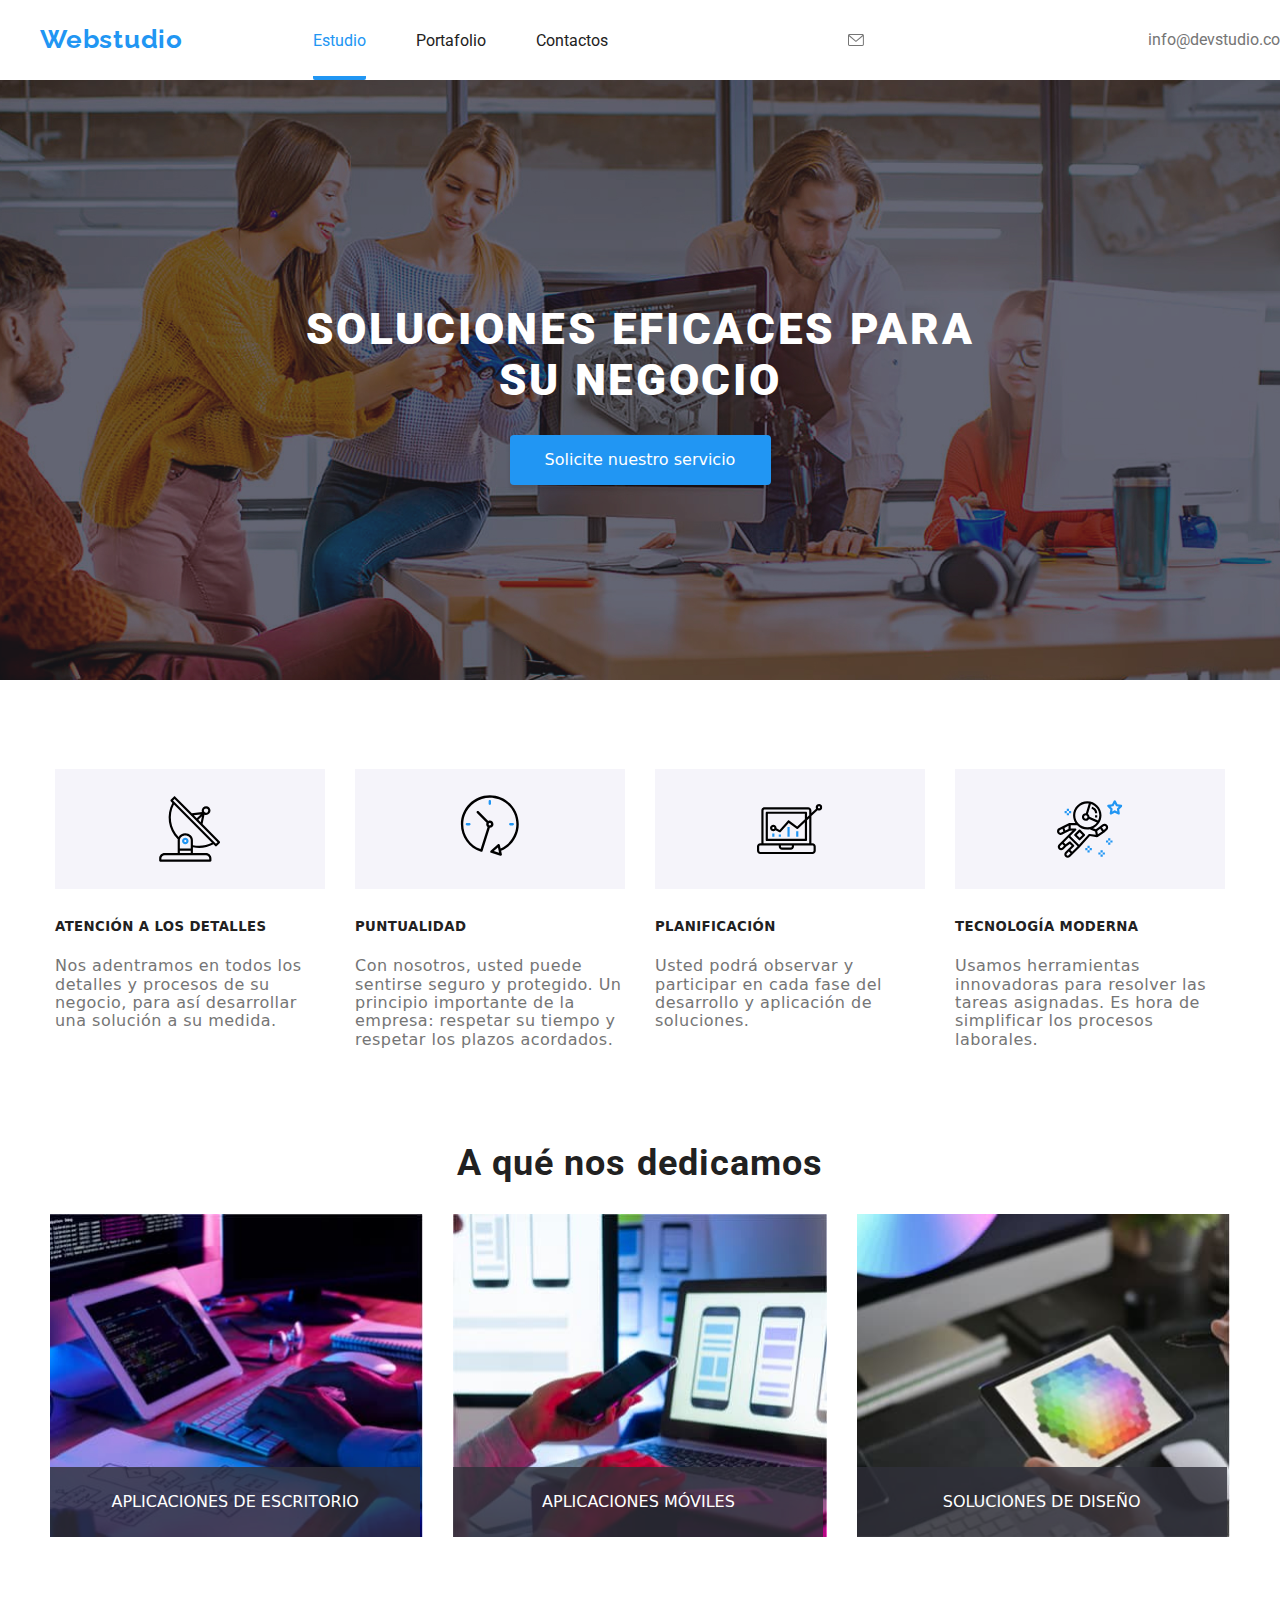
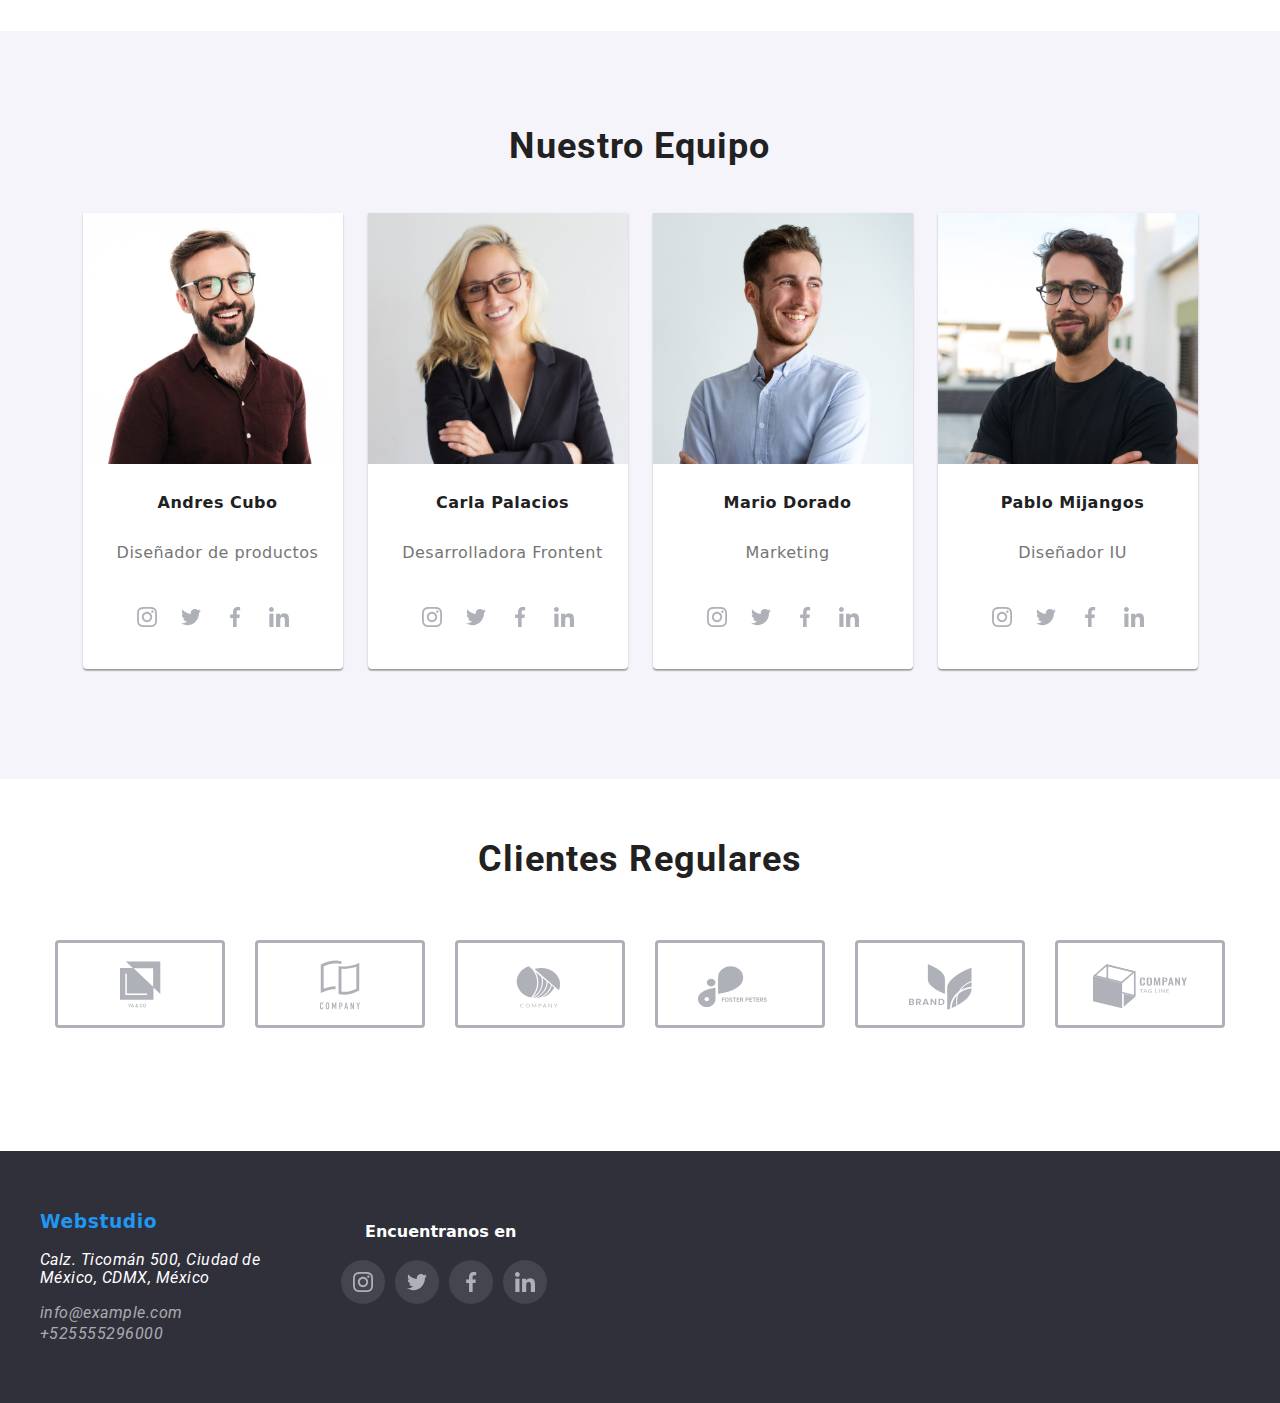
==== commit ef7b5f38: "tarea5" ====
--- a/index.html
+++ b/index.html
@@ -15,7 +15,7 @@
       rel="stylesheet"
     />
     <link rel="stylesheet" href="./css/styles.css" />
-    <link rel="stylesheet" href="./css/style.css" />
+    <link rel="stylesheet" href="node_modules/modern-normalize/modern-normalize.css">
     <title>Principal</title>
   </head>
   <body class="body">
@@ -52,9 +52,14 @@
       <div class="titulo">
         <div class="imagen-titulo">
           <h1 class="h1">SOLUCIONES EFICACES PARA SU NEGOCIO</h1>
-          <button type="button" class="botonh1">
-            Solicite nuestro servicio
+          <button type="button" class="botonh1" data-modal-open>Solicite nuestro servicio
           </button>
+        
+<div class="backdrop is-hidden" data-modal>
+  <div class="modal">
+          <button data-modal-close class="boton-cerrar">X</button>
+          </div>
+        </div>
         </div>
       </div>
 
@@ -114,26 +119,30 @@
 
         <h2>A qué nos dedicamos</h2>
         <ul class="imagenes">
-          <li>
+          <li class="imagen-estudio">
             <img
               src="images/imagen1.jpg"
               alt="Foto con computador"
               width="373.26px"
-            />
-          </li>
-          <li>
+              
+            />
+            <div class="descripcion-imagen-estudio"> APLICACIONES DE ESCRITORIO</div>
+          </li>
+          <li class="imagen-estudio">
             <img
               src="images/imagen2.jpg"
               alt="Foto con celular"
-              width="373.16px"
-            />
-          </li>
-          <li>
+              width="373.16px"/>
+              <div class="descripcion-imagen-estudio"> APLICACIONES MÓVILES</div>
+            
+          </li>
+          <li class="imagen-estudio">
             <img
               src="images/imagen3.jpg"
               alt="Foto con Tablet"
               width="373.16px"
             />
+            <div class="descripcion-imagen-estudio">SOLUCIONES DE DISEÑO</div>
           </li>
         </ul>
       </div>
@@ -402,5 +411,6 @@
         </div>
       </footer>
     </main>
+    <script src="./js/modal.js"></script>
   </body>
 </html>
--- a/css/styles.css
+++ b/css/styles.css
@@ -32,11 +32,20 @@
   text-decoration: none;
   font-family: 'Roboto', sans-serif;
   color: var(--body-color);
-}
+  display: block;
+  justify-content: center;
+  align-items: center;
+  padding-top: 32px;
+}
+
 .link-actual {
   left: 453px;
   top: 32;
   color: var(--logo-color);
+  height: 80px;
+  border-bottom: solid #2196f3 4px;
+  border-block-start: -1px;
+  border-radius: 2px;
 }
 
 .links:hover {
@@ -184,11 +193,13 @@
     0px 2px 2px rgba(0, 0, 0, 0.12);
   background-color: #2196f3;
   color: #ffffff;
+  transition: background-color 250ms linear, transform 250ms ease-in-out;
 }
 
 .boton-portafolio:active {
   background-color: var(--logo-color);
   color: var(--h1-color);
+  transition-timing-function: cubic-bezier(0.4, 0, 0.2, 1);
 }
 
 .imagenes-portafolio {
@@ -216,6 +227,7 @@
 .menu {
   display: flex;
   align-items: right;
+  justify-content: center;
   gap: 50px;
   font-family: 'Roboto';
   /*top: 32px;*/
@@ -313,20 +325,6 @@
   margin-top: 16px;
 }
 
-rect {
-  fill: var(--marco-redes);
-  width: 100%;
-  height: 100%;
-}
-circle {
-  fill: var(--circulo-redes);
-  width: 44px;
-  height: 44pxs;
-}
-circle:hover {
-  fill: var(--hover-circulo);
-}
-
 .persona {
   display: flex;
   padding-top: 0;
@@ -380,11 +378,13 @@
   border: 1px solid;
   border-color: #eeeeee;
   height: 404px;
+  transition: background-color 250ms linear, transform 250ms ease-in-out;
 }
 .bloque-portafolio:hover {
   box-shadow: 0px 1px 1px rgba(0, 0, 0, 0.12), 0px 4px 4px rgba(0, 0, 0, 0.06),
     1px 4px 6px rgba(0, 0, 0, 0.16);
   cursor: pointer;
+  transition-timing-function: cubic-bezier(0.4, 0, 0.2, 1);
 }
 
 h4 {
@@ -426,14 +426,6 @@
   color: var(--marco-redes);
 }
 
-.rect-footer {
-  fill: #2f303a;
-}
-
-.circle-footer {
-  fill: gray;
-}
-
 .correo {
   display: flex;
   justify-content: center;
@@ -472,6 +464,7 @@
   justify-content: center;
   border-radius: 50px;
   fill: #afb1b8;
+  transition: background-color 250ms linear, transform 250ms ease-in-out;
 }
 
 .social-icon:hover {
@@ -515,11 +508,13 @@
   margin-left: 0;
   border: solid #afb1b8;
   border-radius: 4px;
+  transition: background-color 250ms linear, transform 250ms ease-in-out;
 }
 
 .marco-cliente:hover {
   fill: #2196f3;
   border: solid #2196f3;
+  transition-timing-function: cubic-bezier(0.4, 0, 0.2, 1);
 }
 
 .social-icon-footer {
@@ -531,13 +526,13 @@
   justify-content: center;
   border-radius: 50px;
   fill: #afb1b8;
+  transition: background-color 250ms linear, transform 250ms ease-in-out;
 }
 
 .social-icon-footer:hover {
   fill: #ffffff;
   background-color: #2196f3;
-  padding-left: 0;
-  margin-left: 0;
+  transition-timing-function: cubic-bezier(0.4, 0, 0.2, 1);
 }
 .social-icons-footer {
   display: flex;
@@ -554,8 +549,10 @@
   color: currentColor;
   color: #757575;
   fill: #757575;
+  transition: background-color 250ms linear, transform 250ms ease-in-out;
 }
 .correo-telefono:hover {
+  transition-timing-function: cubic-bezier(0.4, 0, 0.2, 1);
   color: #2196f3;
   fill: #2196f3;
 }
@@ -570,3 +567,158 @@
   align-items: right;
   margin-left: 200px;
 }
+
+.backdrop {
+  position: fixed;
+  top: 0;
+  width: 100%;
+  height: 100vh;
+  background-color: rgba(0, 0, 0, 0.5);
+  z-index: 2;
+}
+
+.modal {
+  width: 500px;
+  height: 500px;
+  background-color: #ffffff;
+  position: fixed;
+  display: flex;
+  justify-content: right;
+  align-items: right;
+  top: 50%;
+  left: 50%;
+  transform: translate(-50%, -50%);
+  z-index: 3;
+}
+
+.boton-cerrar {
+  display: flex;
+  position: absolute;
+  width: 30px;
+  height: 30px;
+  padding: 10px;
+  margin: 8px;
+  border-radius: 50%;
+  background-color: #ffffff;
+  justify-content: center;
+  align-items: center;
+  border: solid gray 1px;
+  transition: background-color 250ms linear, transform 250ms ease-in-out;
+}
+
+.boton-cerrar:active {
+  color: #2196f3;
+  transition-timing-function: cubic-bezier(0.4, 0, 0.2, 1);
+}
+
+.imagen-estudio {
+  display: flex;
+  position: relative;
+  top: 0;
+}
+
+.descripcion-imagen-estudio {
+  position: absolute;
+  bottom: 0;
+  display: flex;
+  align-items: center;
+  justify-content: center;
+  color: #ffffff;
+  background: rgba(47, 48, 58, 0.8);
+  width: 370px;
+  height: 70px;
+}
+
+.is-hidden {
+  display: none;
+}
+
+.bloque-portafolio {
+  position: relative;
+  overflow: hidden;
+}
+
+.bloque-portafolio:hover .overlay {
+  transform: translatey(0);
+  transition-timing-function: cubic-bezier(0.4, 0, 0.2, 1);
+}
+.overlay {
+  position: absolute;
+  top: 0;
+  left: 0;
+  width: 100%;
+  height: 294px;
+  background: rgba(33, 150, 243, 0.9);
+
+  transform: translatey(404px);
+  transition: transform 250ms ease;
+
+  bottom: 110px;
+  transition: transform 250ms ease-in-out;
+}
+
+.overlay > p {
+  color: #fff;
+  padding: 10px;
+  margin: 0;
+  font-size: 18px;
+}
+
+.icon {
+  display: inline-block;
+  width: 1em;
+  height: 1em;
+  stroke-width: 0;
+  stroke: currentColor;
+  fill: currentColor;
+}
+
+/* ==========================================
+Single-colored icons can be modified like so:
+.icon-name {
+  font-size: 32px;
+  color: red;
+}
+========================================== */
+
+.icon-sobre {
+  width: 1.3330078125em;
+}
+
+.icon-Vector {
+  width: 0.625em;
+}
+
+.icon-Logo5 {
+  width: 2em;
+}
+
+.icon-Logo4 {
+  width: 2em;
+}
+
+.icon-Logo3 {
+  width: 2em;
+}
+
+.icon-Logo2 {
+  width: 2em;
+}
+
+.icon-Logo1 {
+  width: 2em;
+}
+
+.icon-Logo {
+  width: 2em;
+}
+
+.icon-Union1 {
+  width: 0.8916015625em;
+}
+
+.icon-reloj-1 {
+  width: 0.974609375em;
+}
+
+@import 'node_modules/modern-normalize/modern-normalize.css';
